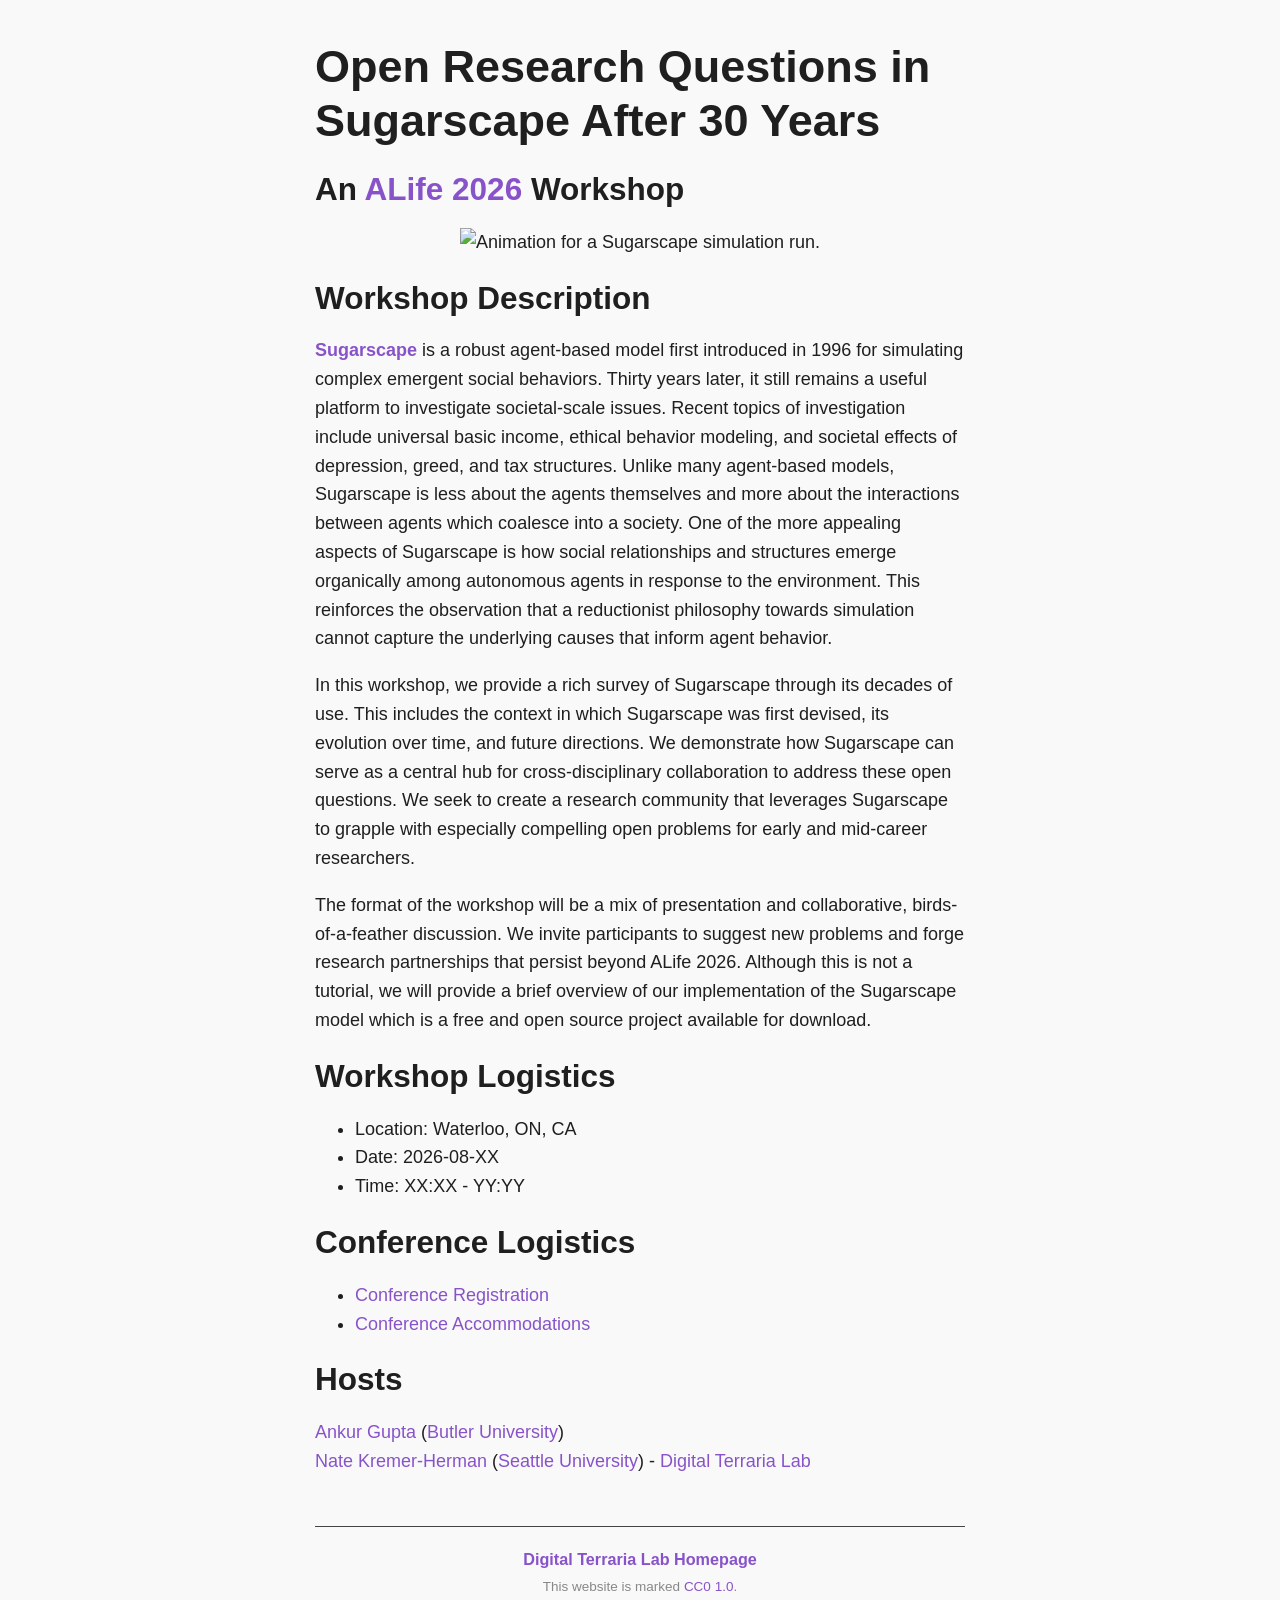
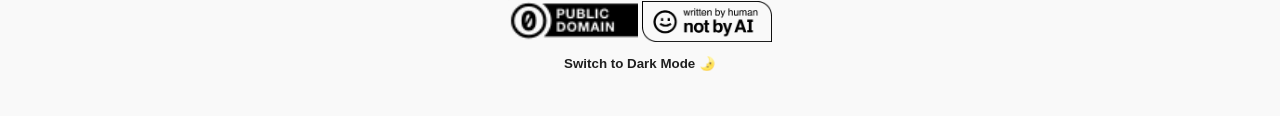
==== alife2026.html @ 37550adf "Modifies registration link with active link" ====
<!DOCTYPE html>
<html lang="en">

<head>
<meta charset="UTF-8">
<meta name="viewport" content="width=device-width, initial-scale=1.0">
<meta name="description" content="Homepage for the ALife 2026 conference workshop Open Research Questions in Sugarscape After 30 Years.">
<meta name="keywords" content="digital terraria lab, artificial life, artificial intelligence, AI, agent, sugarscape, agent-based model, ABM, computational philosophy, computational social science, simulation, modeling">
<title>Open Research Questions in Sugarscape After 30 Years</title>
<link rel="stylesheet" href="assets/style.css">
<link rel="icon" type="image/x-icon" href="assets/favicon.ico">
</head>

<body>
<h1>Open Research Questions in Sugarscape After 30 Years</h1>
<h2>An <a href="https://2026.alife.org/">ALife 2026</a> Workshop</h2>
<center>
<img src="assets/sugarscape.gif" width=85% alt="Animation for a Sugarscape simulation run.">
</center>

<h2>Workshop Description</h2>
<p>
<a href="https://github.com/digital-terraria-lab/sugarscape"><strong>Sugarscape</strong></a> is a robust agent-based model first introduced in 1996 for simulating complex emergent social behaviors.
Thirty years later, it still remains a useful platform to investigate societal-scale issues.
Recent topics of investigation include universal basic income, ethical behavior modeling, and societal effects of depression, greed, and tax structures.
Unlike many agent-based models, Sugarscape is less about the agents themselves and more about the interactions between agents which coalesce into a society.
One of the more appealing aspects of Sugarscape is how social relationships and structures emerge organically among autonomous agents in response to the environment.
This reinforces the observation that a reductionist philosophy towards simulation cannot capture the underlying causes that inform agent behavior.
</p>
<p>
In this workshop, we provide a rich survey of Sugarscape through its decades of use.
This includes the context in which Sugarscape was first devised, its evolution over time, and future directions.
We demonstrate how Sugarscape can serve as a central hub for cross-disciplinary collaboration to address these open questions.
We seek to create a research community that leverages Sugarscape to grapple with especially compelling open problems for early and mid-career researchers.
</p>
<p>
The format of the workshop will be a mix of presentation and collaborative, birds-of-a-feather discussion.
We invite participants to suggest new problems and forge research partnerships that persist beyond ALife 2026.
Although this is not a tutorial, we will provide a brief overview of our implementation of the Sugarscape model which is a free and open source project available for download.
</p>

<h2>Workshop Logistics</h2>
<ul>
<li>Location: Waterloo, ON, CA</li>
<li>Date: 2026-08-XX</li>
<li>Time: XX:XX - YY:YY</li>
</ul>

<h2>Conference Logistics</h2>
<ul>
<li><a href="https://2026.alife.org/registration/">Conference Registration</a></li>
<li><a href="https://ammcs.wlu.ca/2026/venue-accommodation/">Conference Accommodations</a></li>
</ul>

<h2>Hosts</h2>
<p>
<a href="https://orcid.org/0000-0002-0872-2863">Ankur Gupta</a> (<a href="https://butler.edu">Butler University</a>)<br/>
<a href="https://scholar.google.com/citations?user=bzAkvogAAAAJ&hl=en">Nate Kremer-Herman</a> (<a href="https://seattleu.edu">Seattle University</a>) - <a href="index.html">Digital Terraria Lab</a>
</p>

<div class="footer">
<center>
<a href="index.html"><strong>Digital Terraria Lab Homepage</strong></a><br/>
<small>
This website is marked <a href="https://creativecommons.org/publicdomain/zero/1.0/">CC0 1.0</a>.<br/>
<img id="cc0" src="assets/cc0.png" width=20% alt="CC0 Logo."> <img id="notbyai" src="assets/notbyai.png" width="20%" alt="Website not written by AI.">
</small><br/>
<button id="modeswitch" onclick="colorswitch()"><strong>🌞 Switch to Light Mode</strong></div>
</center>
</div>

<script>
const root = document.documentElement;
const cc0 = document.getElementById("cc0");
const modeswitch = document.getElementById("modeswitch")
const notbyai = document.getElementById("notbyai");
var mode = "dark";

if(window.matchMedia && window.matchMedia("(prefers-color-scheme: light)").matches) { colorswitch(); }
window.matchMedia("(prefers-color-scheme: dark)").addEventListener("change", event => { colorswitch(); });

function colorswitch() {
    root.classList.toggle("lightmode");
    if(mode == "dark") {
        modeswitch.innerHTML = "<strong>Switch to Dark Mode 🌛</strong>";
        mode = "light";
        cc0.src = "assets/cc0-light.png";
        notbyai.src = "assets/notbyai-light.png";
    }
    else {
        modeswitch.innerHTML = "<strong>🌞 Switch to Light Mode</strong>";
        mode = "dark";
        cc0.src = "assets/cc0.png";
        notbyai.src = "assets/notbyai.png";
    }
}
</script>
</body>
</html>
---- assets/style.css ----
:root {
    --bg-color: #1a1a1a;
    --text-color: #e0e0e0;
    --link-color: #bb86fc;
    --code-bg: #2d2d2d;
}

.lightmode {
    --bg-color: #f9f9f9;
    --text-color: #1f1f1f;
    --link-color: #8853c9;
    --code-bg: #d2d2d2;
}

body {
    background-color: var(--bg-color);
    color: var(--text-color);
    font-family: -apple-system, BlinkMacSystemFont, "Segoe UI", Roboto, Helvetica, Arial, sans-serif, "Apple Color Emoji", "Segoe UI Emoji", "Segoe UI Symbol";
    line-height: 1.6;
    max-width: 650px;
    margin: 40px auto;
    padding: 0 10px;
    font-size: 18px;
}

h1, h2, h3 {
    margin-top: 30px;
}

h1 {
    line-height: 1.2;
    font-size: 2.5em;
}

h2 {
    line-height: 0.75;
    font-size: 1.75em;
}

h3 {
    line-height: 0.65;
    font-size: 1.5em;
}

a {
    color: var(--link-color);
    text-decoration: none;
}

a:hover {
    text-decoration: underline;
}

button {
    background-color: var(--bg-color);
    color: var(--text-color);
    border-width: 0px;
}

code,
pre {
    background: var(--code-bg);
    padding: 2px 5px;
    border-radius: 3px;
    font-family: "SFMono-Regular", Consolas, "Liberation Mono", Menlo, monospace;
}

pre {
    padding: 15px;
    overflow-x: auto;
}

blockquote {
    border-left: 3px solid var(--link-color);
    margin: 0;
    padding-left: 15px;
    font-style: italic;
}

.footer {
    margin-top: 50px;
    border-top: 1px solid #444;
    padding-top: 20px;
    font-size: 0.9em;
    color: #888;
}
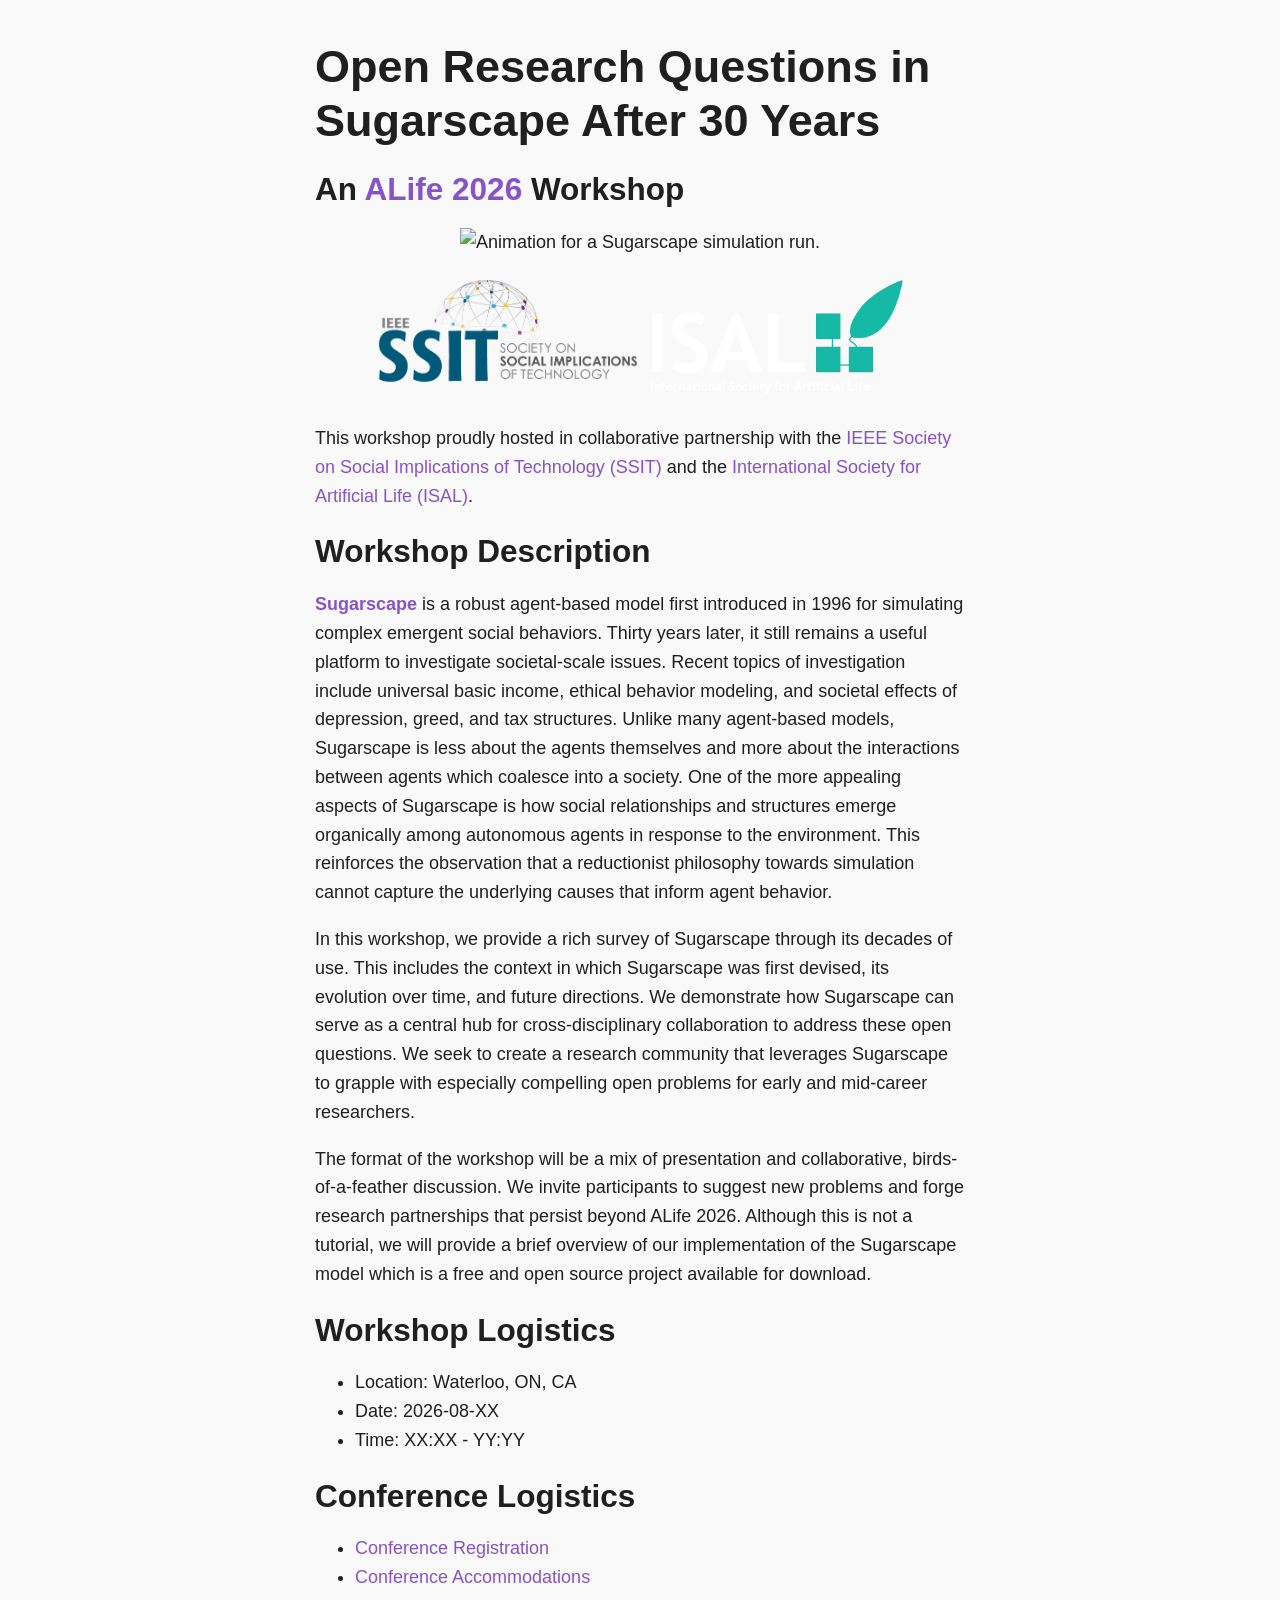
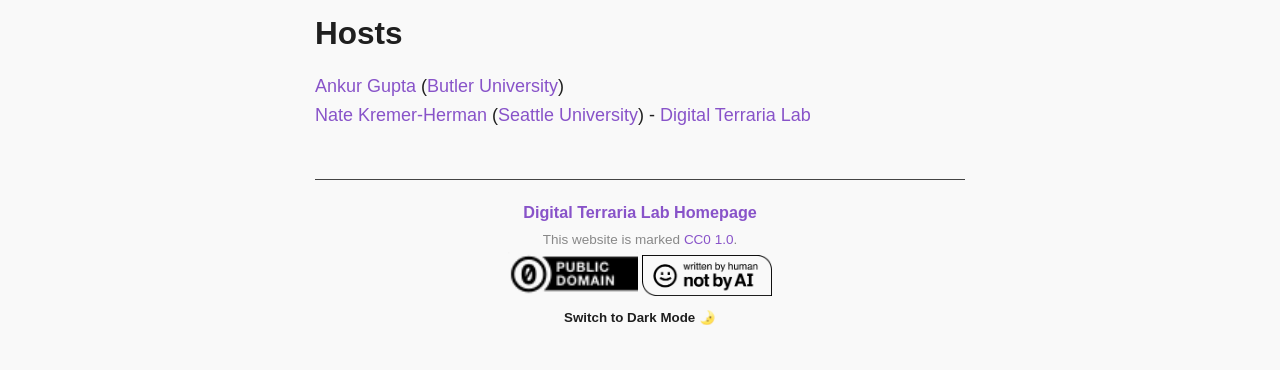
==== commit 6c442e2c: "Adds IEEE SSIT and ISAL attribution" ====
--- a/alife2026.html
+++ b/alife2026.html
@@ -16,7 +16,15 @@
 <h2>An <a href="https://2026.alife.org/">ALife 2026</a> Workshop</h2>
 <center>
 <img src="assets/sugarscape.gif" width=85% alt="Animation for a Sugarscape simulation run.">
+<p>
+<a href="https://www.technologyandsociety.org"><img src="assets/ieee-ssit-logo.png" width=40% alt="IEEE Society on Social Implications of Technology"></a>
+<a href="https://www.alife.org"><img src="assets/isal-logo.png" width=40% alt="International Society for Artificial Life"></a>
+</p>
 </center>
+
+<p>
+This workshop proudly hosted in collaborative partnership with the <a href="https://www.technologyandsociety.org">IEEE Society on Social Implications of Technology (SSIT)</a> and the <a href="https://www.alife.org/">International Society for Artificial Life (ISAL)</a>.
+</p>
 
 <h2>Workshop Description</h2>
 <p>
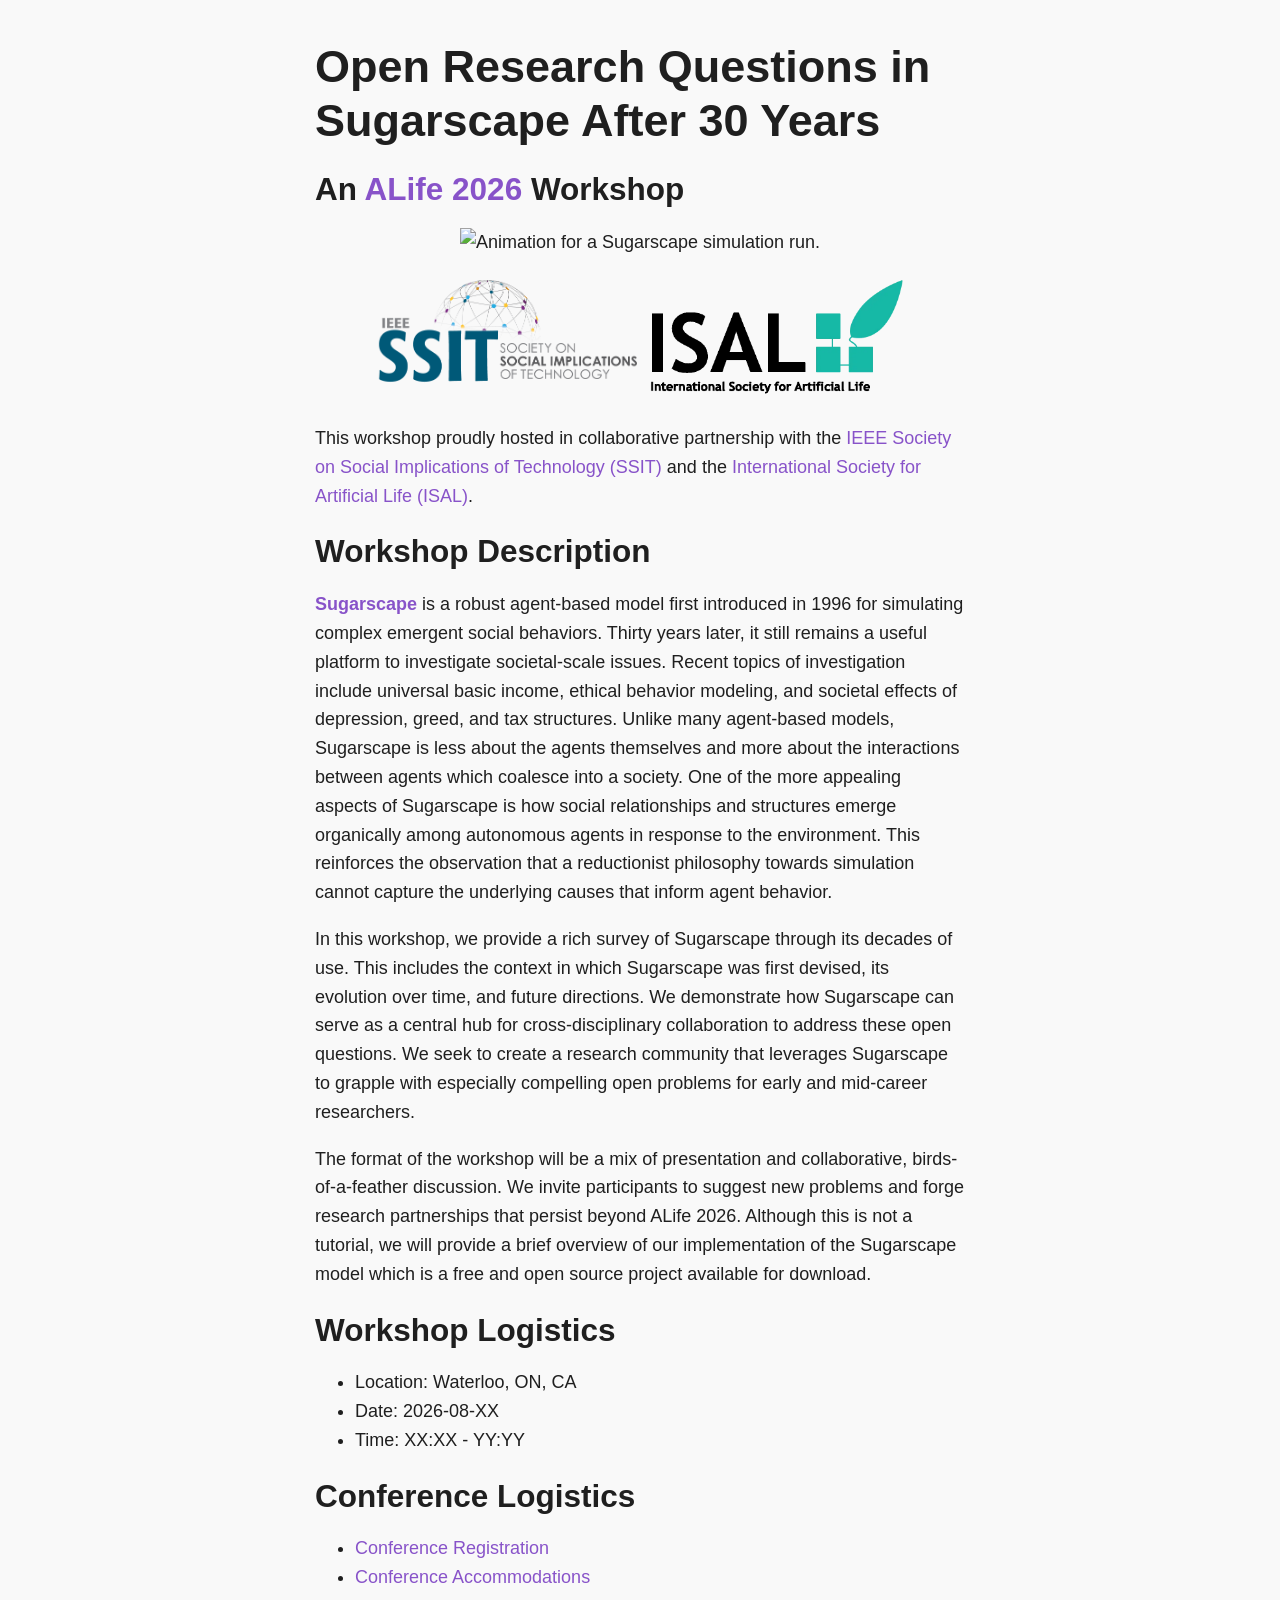
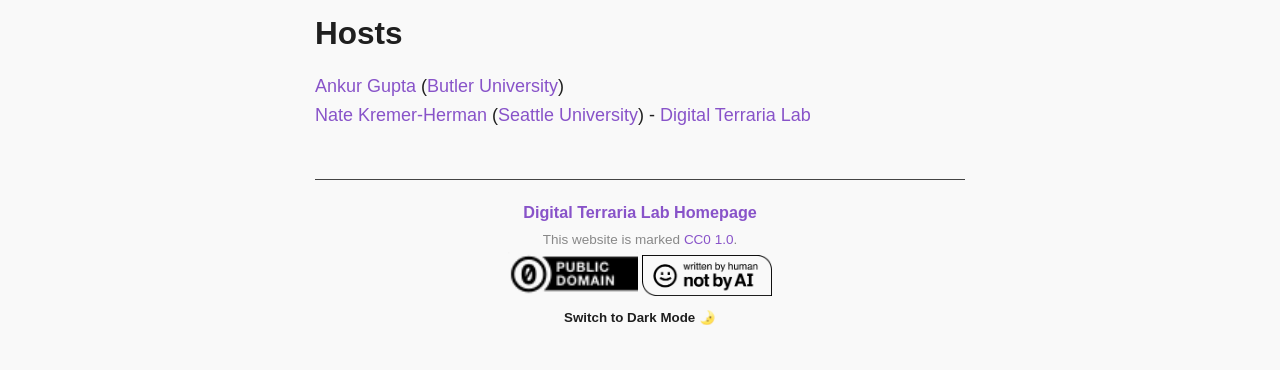
==== commit 02ef53b1: "Adds light mode handling for ISAL logo in ALife conference site" ====
--- a/alife2026.html
+++ b/alife2026.html
@@ -18,7 +18,7 @@
 <img src="assets/sugarscape.gif" width=85% alt="Animation for a Sugarscape simulation run.">
 <p>
 <a href="https://www.technologyandsociety.org"><img src="assets/ieee-ssit-logo.png" width=40% alt="IEEE Society on Social Implications of Technology"></a>
-<a href="https://www.alife.org"><img src="assets/isal-logo.png" width=40% alt="International Society for Artificial Life"></a>
+<a href="https://www.alife.org"><img id="isal" src="assets/isal-logo.png" width=40% alt="International Society for Artificial Life"></a>
 </p>
 </center>
 
@@ -80,6 +80,7 @@
 <script>
 const root = document.documentElement;
 const cc0 = document.getElementById("cc0");
+const isal = document.getElementById("isal");
 const modeswitch = document.getElementById("modeswitch")
 const notbyai = document.getElementById("notbyai");
 var mode = "dark";
@@ -93,12 +94,14 @@
         modeswitch.innerHTML = "<strong>Switch to Dark Mode 🌛</strong>";
         mode = "light";
         cc0.src = "assets/cc0-light.png";
+        isal.src = "assets/isal-logo-light.png";
         notbyai.src = "assets/notbyai-light.png";
     }
     else {
         modeswitch.innerHTML = "<strong>🌞 Switch to Light Mode</strong>";
         mode = "dark";
         cc0.src = "assets/cc0.png";
+        isal.src = "assets/isal-logo.png";
         notbyai.src = "assets/notbyai.png";
     }
 }
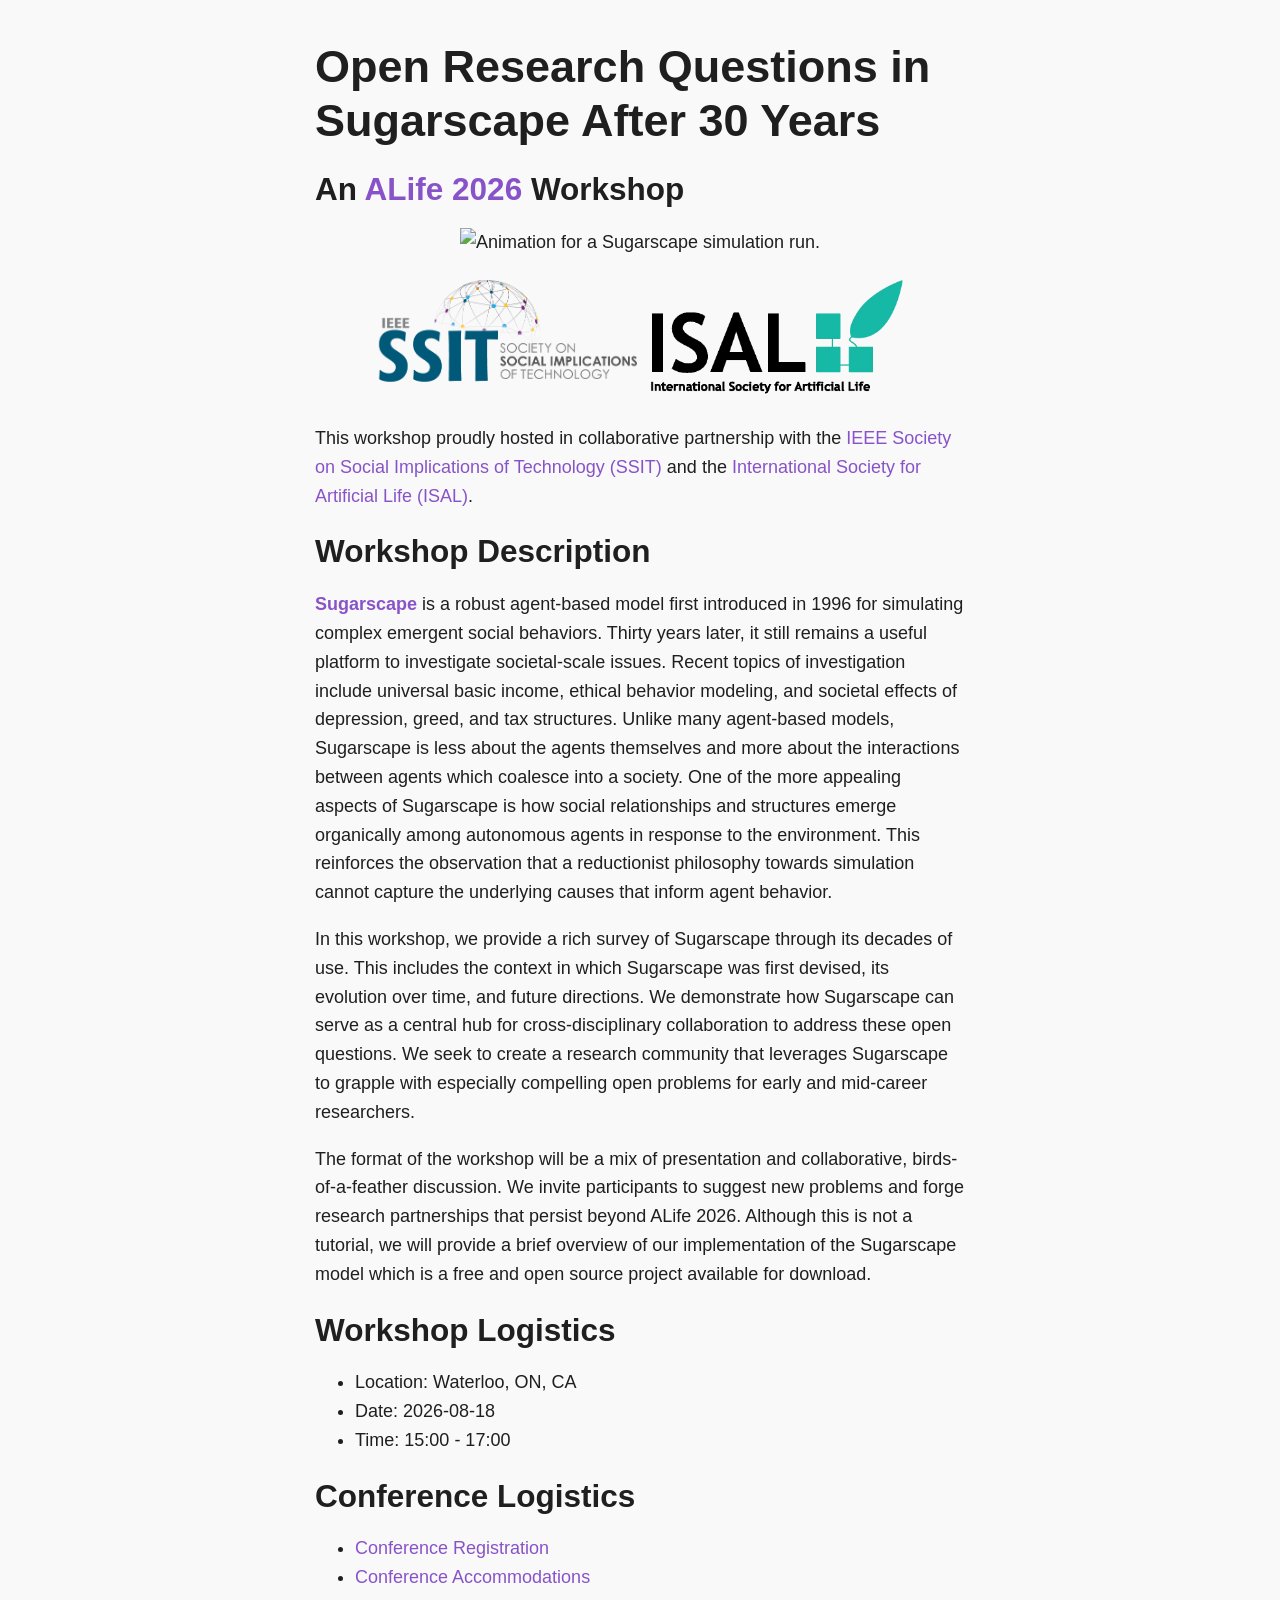
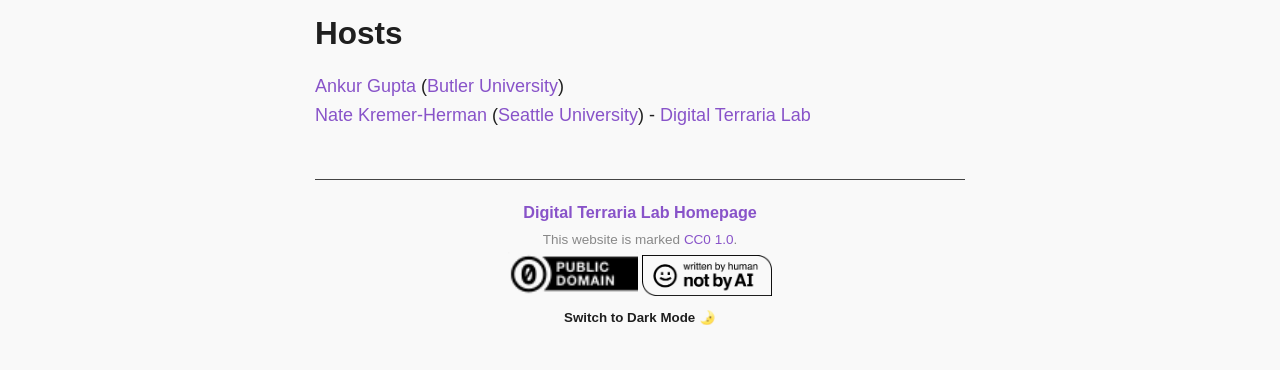
==== commit babf1d05: "Modifies date and time for ALife conference workshop" ====
--- a/alife2026.html
+++ b/alife2026.html
@@ -50,8 +50,8 @@
 <h2>Workshop Logistics</h2>
 <ul>
 <li>Location: Waterloo, ON, CA</li>
-<li>Date: 2026-08-XX</li>
-<li>Time: XX:XX - YY:YY</li>
+<li>Date: 2026-08-18</li>
+<li>Time: 15:00 - 17:00</li>
 </ul>
 
 <h2>Conference Logistics</h2>
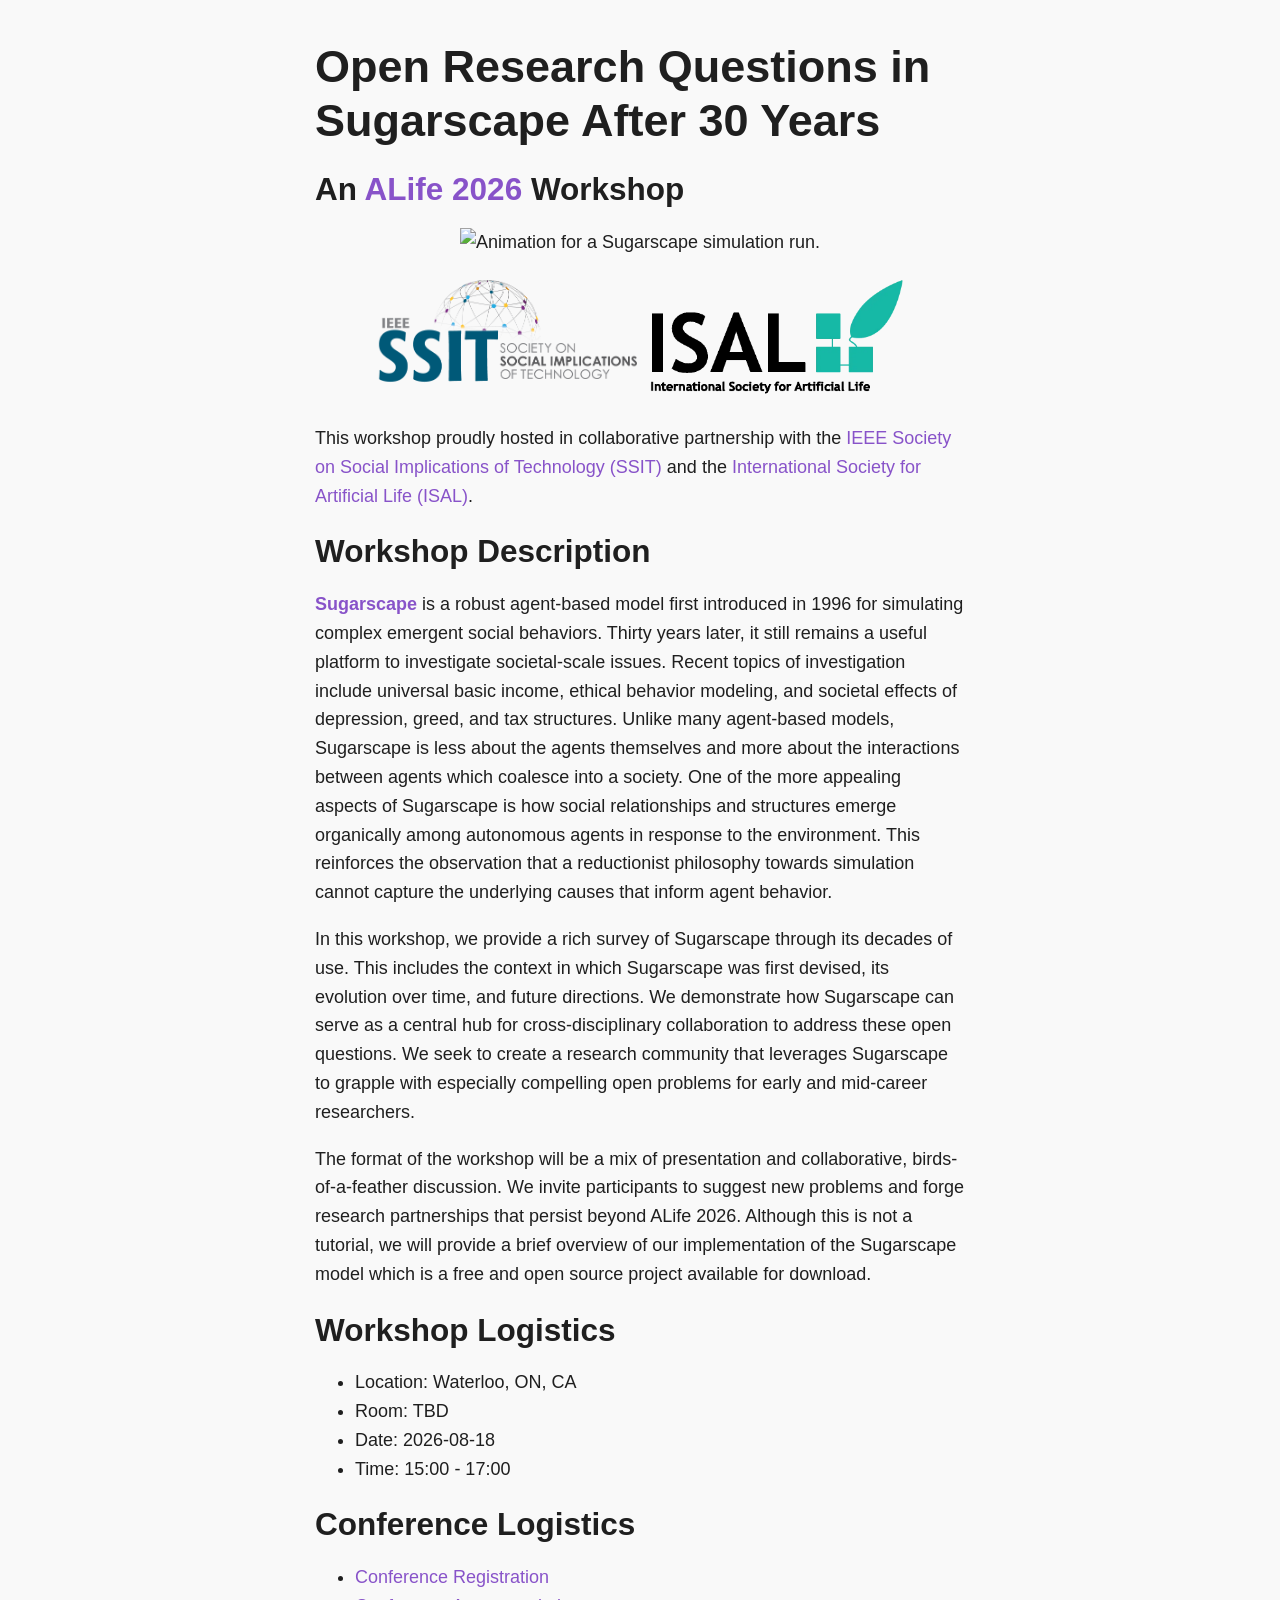
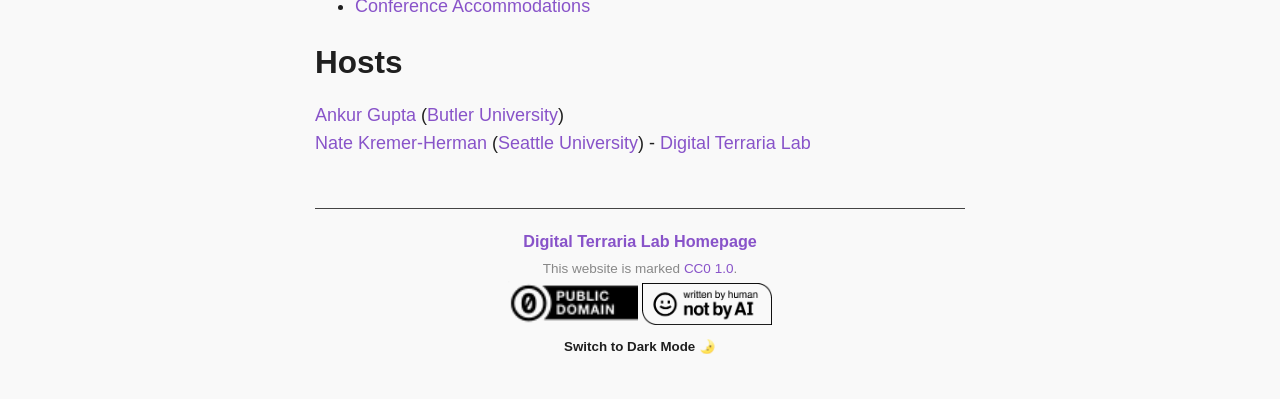
==== commit 52d6bc17: "Adds room field for ALife 2026 workshop information" ====
--- a/alife2026.html
+++ b/alife2026.html
@@ -50,6 +50,7 @@
 <h2>Workshop Logistics</h2>
 <ul>
 <li>Location: Waterloo, ON, CA</li>
+<li>Room: TBD</li>
 <li>Date: 2026-08-18</li>
 <li>Time: 15:00 - 17:00</li>
 </ul>
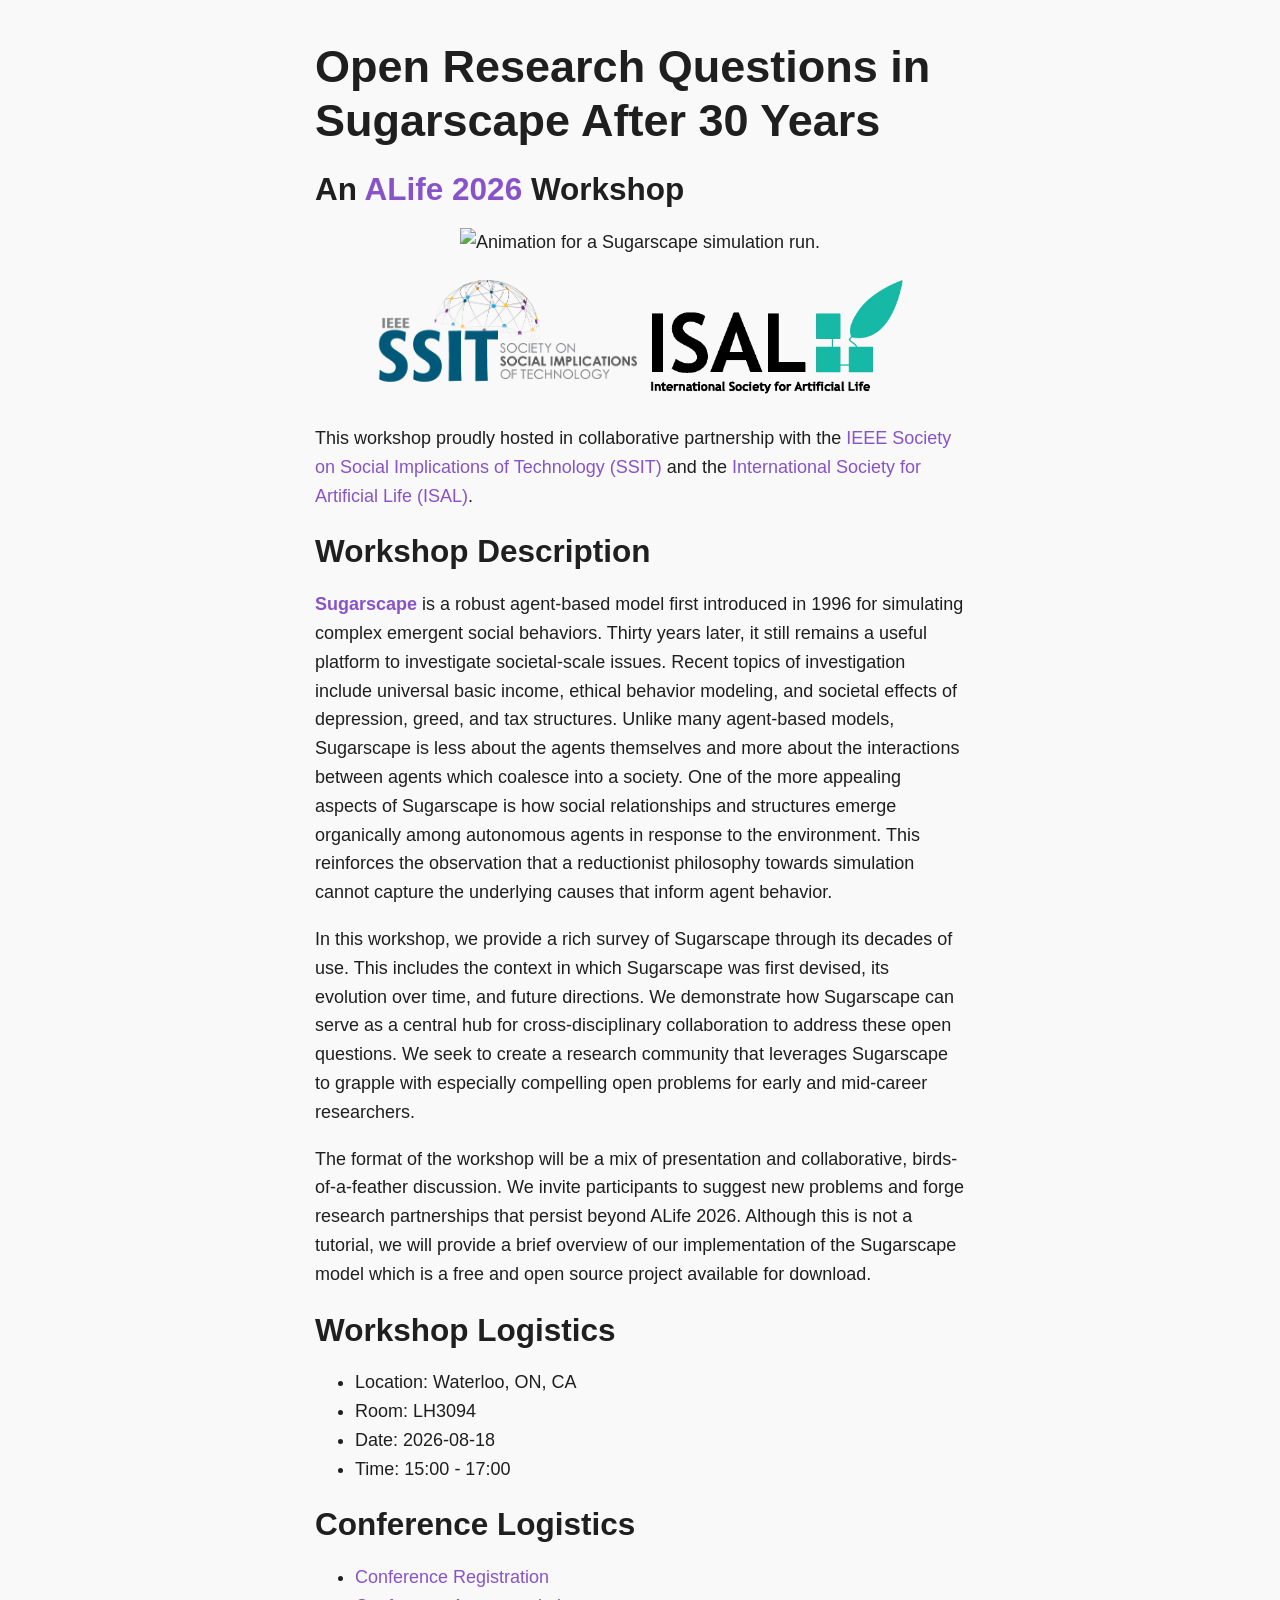
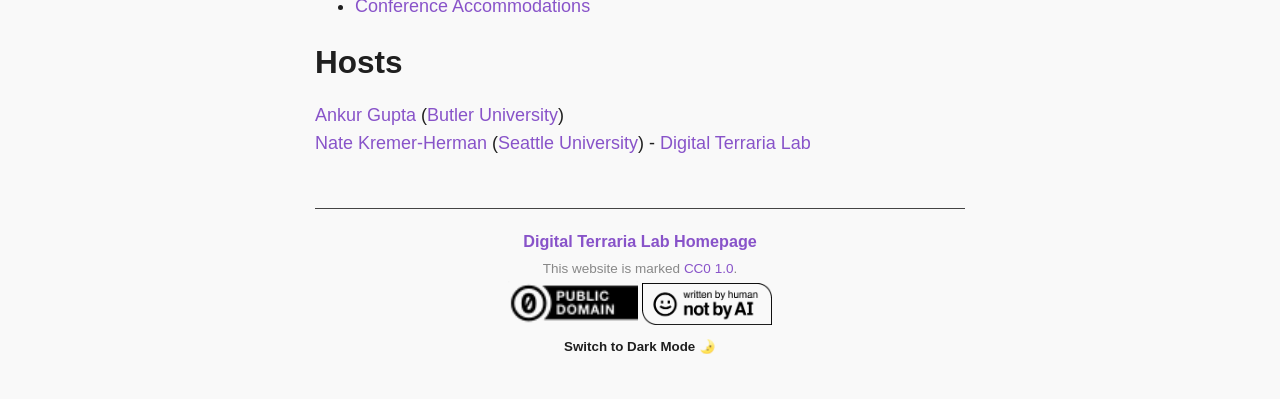
==== commit 65b59133: "Adds room number for ALife 2026 workshop" ====
--- a/alife2026.html
+++ b/alife2026.html
@@ -50,7 +50,7 @@
 <h2>Workshop Logistics</h2>
 <ul>
 <li>Location: Waterloo, ON, CA</li>
-<li>Room: TBD</li>
+<li>Room: LH3094</li>
 <li>Date: 2026-08-18</li>
 <li>Time: 15:00 - 17:00</li>
 </ul>
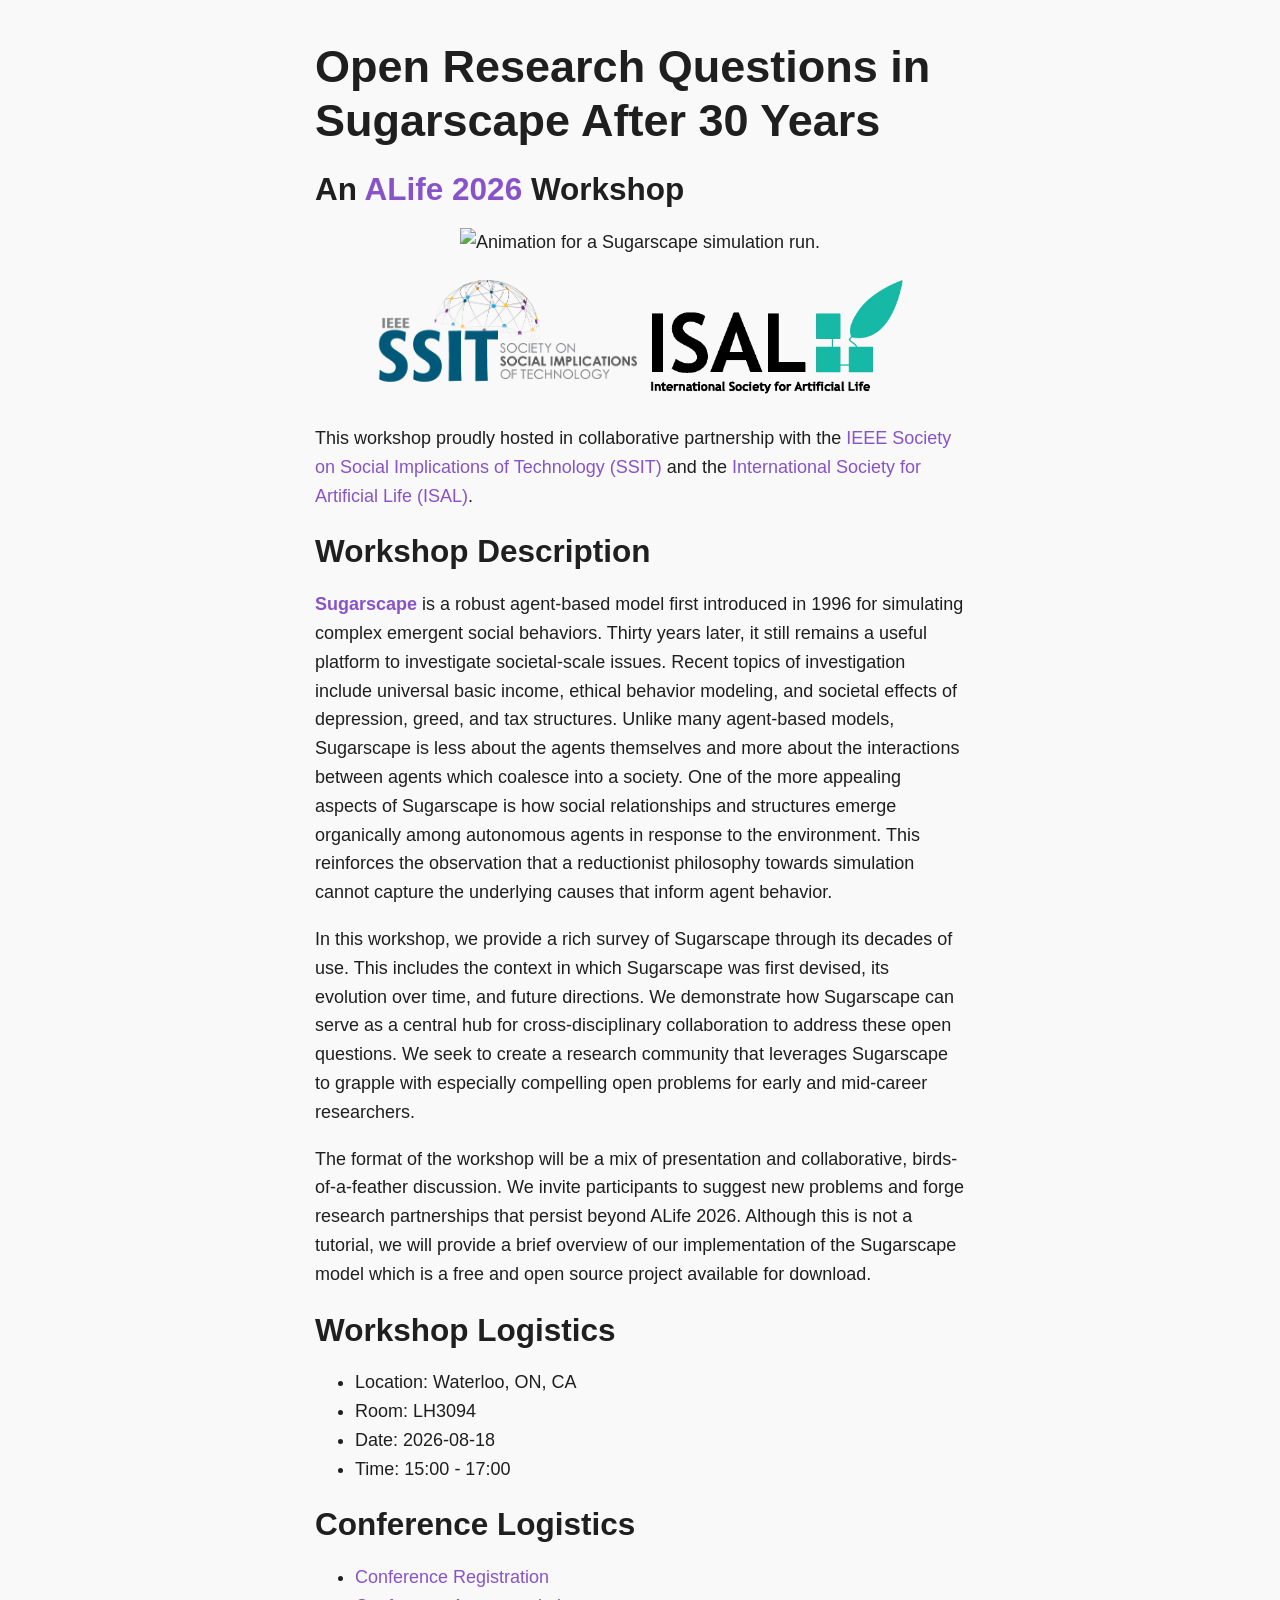
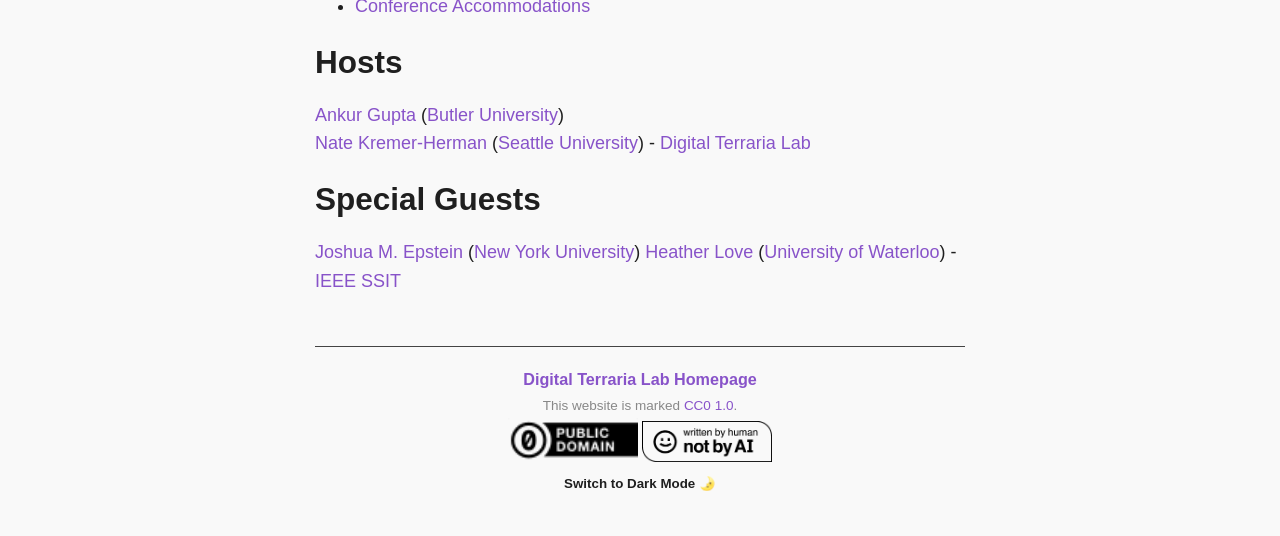
==== commit e4b2ea75: "Adds special guests for ALife 2026 workshop" ====
--- a/alife2026.html
+++ b/alife2026.html
@@ -66,6 +66,11 @@
 <a href="https://orcid.org/0000-0002-0872-2863">Ankur Gupta</a> (<a href="https://butler.edu">Butler University</a>)<br/>
 <a href="https://scholar.google.com/citations?user=bzAkvogAAAAJ&hl=en">Nate Kremer-Herman</a> (<a href="https://seattleu.edu">Seattle University</a>) - <a href="index.html">Digital Terraria Lab</a>
 </p>
+<h2>Special Guests</h2>
+<p>
+<a href="https://publichealth.nyu.edu/faculty/joshua-epstein">Joshua M. Epstein</a> (<a href="https://www.nyu.edu/">New York University</a>)
+<a href="https://uwaterloo.ca/english/profiles/heather-love">Heather Love</a> (<a href="https://uwaterloo.ca/">University of Waterloo</a>) - <a href="https://technologyandsociety.org/">IEEE SSIT</a>
+</p>
 
 <div class="footer">
 <center>
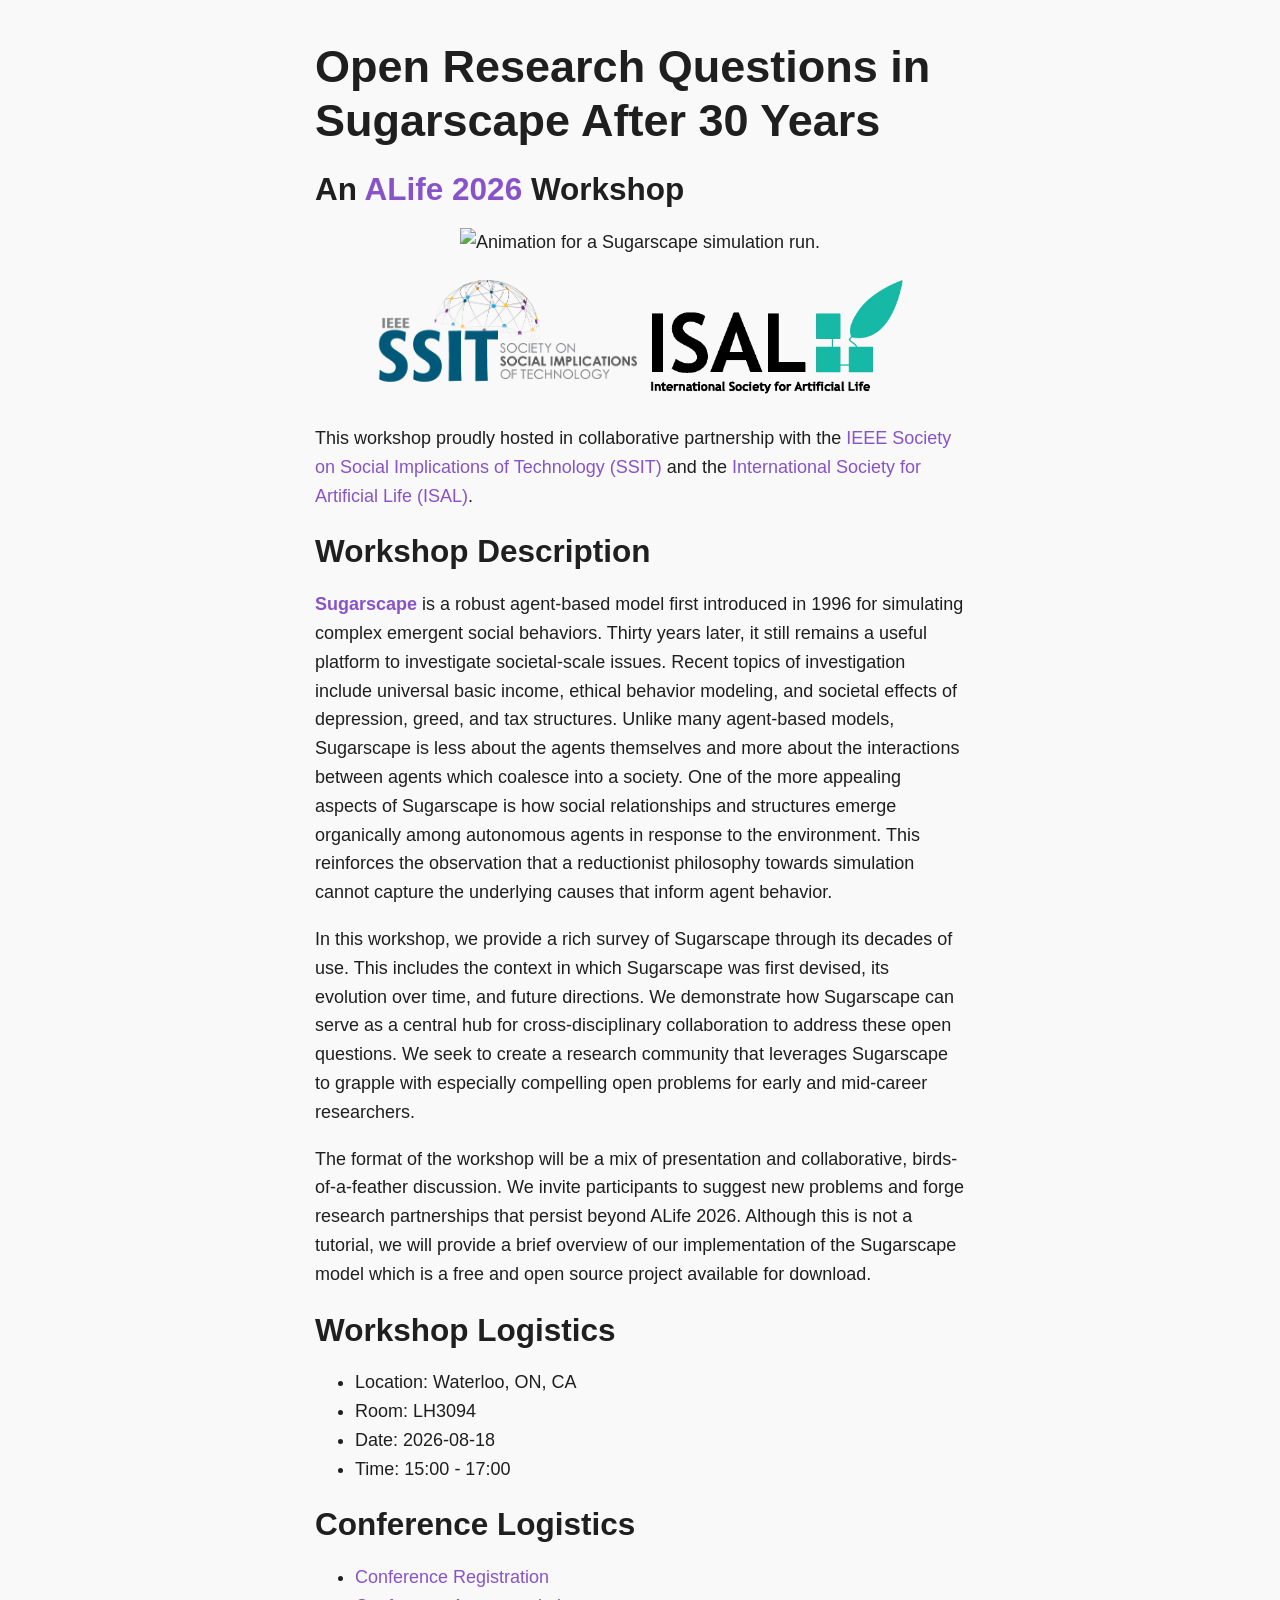
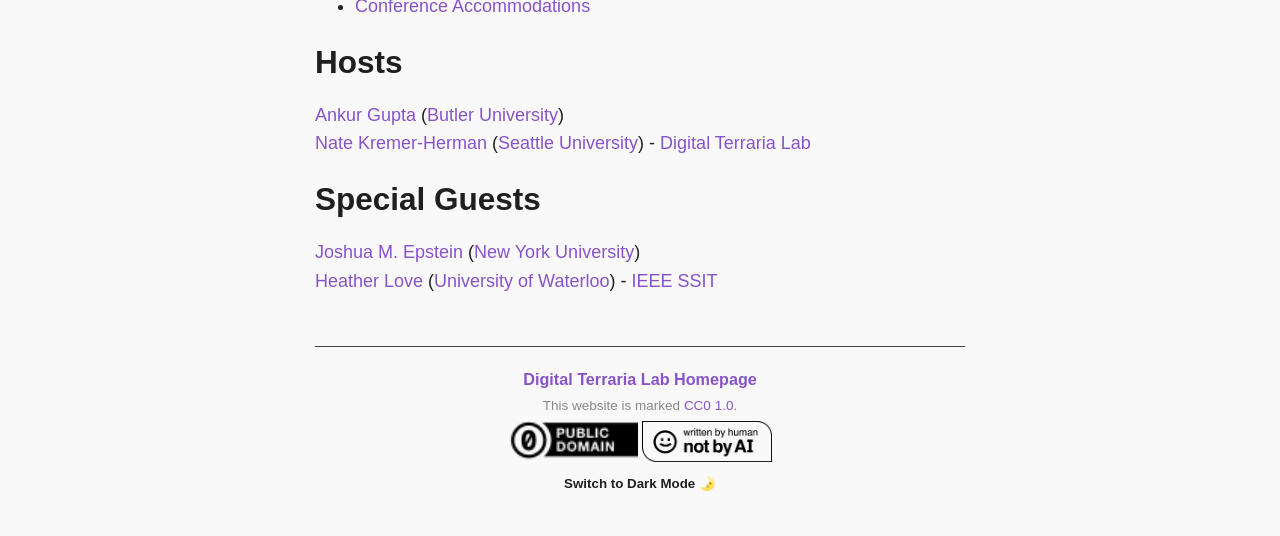
==== commit 6b406dc3: "Fixes missing line break in ALife 2026 workshop special guests" ====
--- a/alife2026.html
+++ b/alife2026.html
@@ -68,7 +68,7 @@
 </p>
 <h2>Special Guests</h2>
 <p>
-<a href="https://publichealth.nyu.edu/faculty/joshua-epstein">Joshua M. Epstein</a> (<a href="https://www.nyu.edu/">New York University</a>)
+<a href="https://publichealth.nyu.edu/faculty/joshua-epstein">Joshua M. Epstein</a> (<a href="https://www.nyu.edu/">New York University</a>)<br/>
 <a href="https://uwaterloo.ca/english/profiles/heather-love">Heather Love</a> (<a href="https://uwaterloo.ca/">University of Waterloo</a>) - <a href="https://technologyandsociety.org/">IEEE SSIT</a>
 </p>
 
